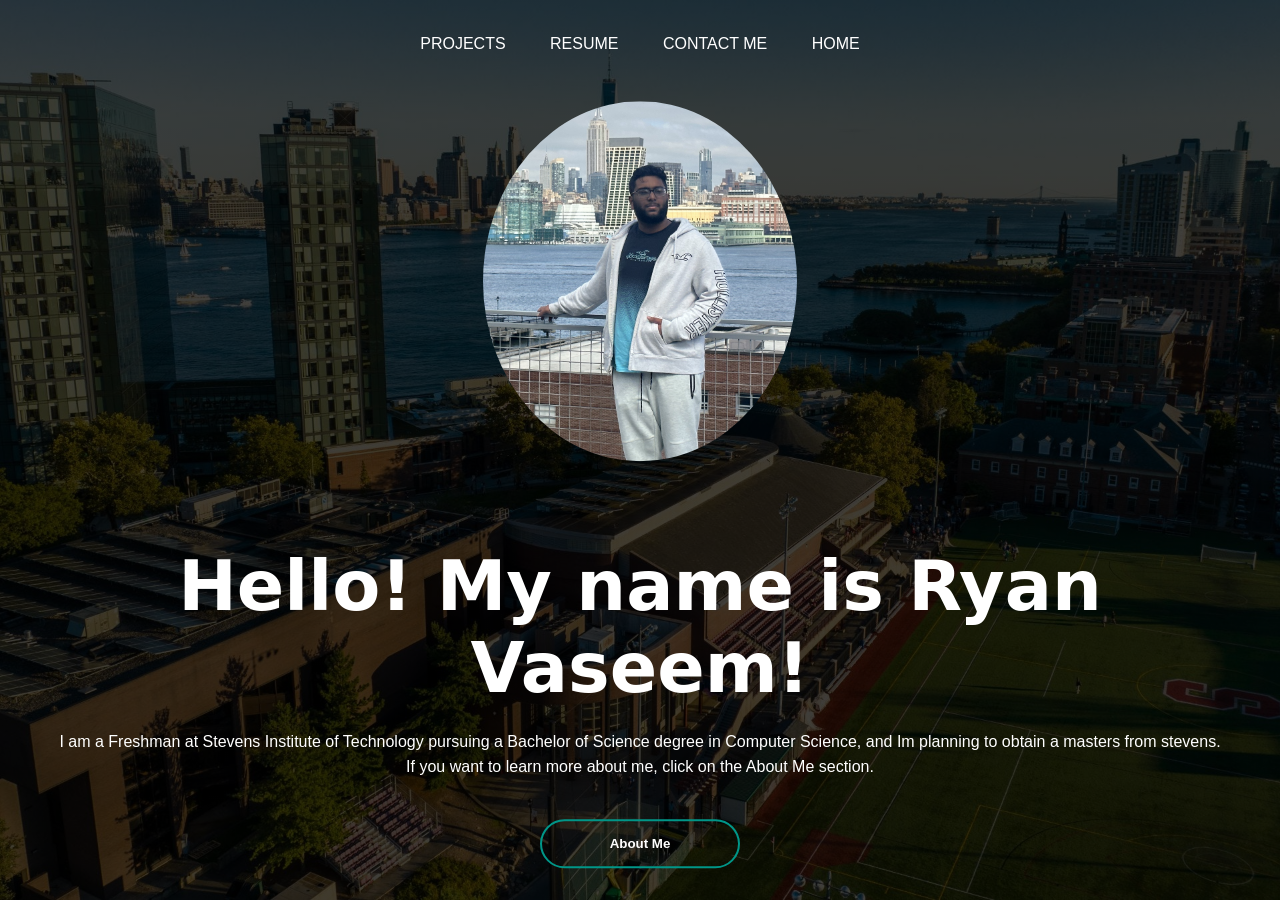
==== index.html @ 8226e27b "Update index.html" ====
<!DOCTYPE html>
<html lang="en">
<head>
    <meta charset="UTF-8">
    <meta name="viewport" content="width=device-width, initial-scale=1.0">
    <title>Ryan's First Website</title>
    <link rel = "stylesheet" href="style.css">
</head>
<body>
    <div class = "banner">
        <div class="navbar">
            <ul>
                <li><a href="projects.html">Projects</a></li>
                <li><a href="resume template.pdf" target="_blank" >Resume </a></li>
                <li><a href="contactMe.html">Contact Me</a></li>
                <li><a href="index.html">Home</a></li>

            </ul>
        </div>

        <div class="content">
            <img src="Ryanv2.jpg" alt="Ryan's Picture" class="profile-picture">
            <h1>Hello! My name is Ryan Vaseem!</h1>
            <p>I am a Freshman at Stevens Institute of Technology pursuing a Bachelor of Science degree in Computer Science, and Im planning to obtain a masters from stevens. 
                <br> If you want to learn more about me, click on the About Me section. </p>
            <div>
                <a href="aboutMe.html">
                    <button type="button">
                        <span></span> About Me
                    </button>
                </a>
            </div>
    
        </div>
    </div>

</body>
</html>
---- style.css ----
*{
    margin: 0;
    padding:0;
    font-family: sans-serif;
}

.banner{
    width: 100%;
    height:100vh;
    background-image: linear-gradient(rgba(0,0,0,0.75), rgba(0,0,0,0.75)), url(background.jpg);
    background-size: cover;
    background-position: center;
}

.logo{
    width: 120px;
    cursor: pointer;
}


.navbar{
    width: 85%;
    margin: auto;
    padding: 35px 0;
    display: flex;
    align-items: center;
    justify-content: space-evenly;
}
.navbar ul li{
    list-style: none;
    display: inline-block;
    margin: 0 20px;
    position: relative;
}

.navbar ul li a{
    text-decoration: none;
    color: white;
    text-transform: uppercase;
}

.navbar ul li ::after{
    content: '';
    height: 3px;
    width: 0;
    background: #009688 ;
    position: absolute;
    left: 0;
    bottom: -10px;
    transition: 0.5s;
}

.navbar ul li :hover:after{
    width: 100%;
}
.content{
    width: 100%;
    position:absolute;
    top: 50%;
    transform: translateY(-10%);
    text-align: center;
    color: white;
}
.content h1{
    font-size: 70px;
    margin-top: 80px;
    font-family: system-ui, -apple-system, BlinkMacSystemFont, 'Segoe UI', Roboto, Oxygen, Ubuntu, Cantarell, 'Open Sans', 'Helvetica Neue', sans-serif;
}
.content p{
    margin: 20px auto;
    font-weight: 100;
    line-height: 25px;

}
button{
    width: 200px;
    padding: 15px 0;
    text-align: center;
    margin: 20px 10px;
    border-radius: 25px;
    font-weight: bold;
    border: 2px solid #009688;
    background: transparent;
    color: white;
    cursor: pointer;
    position: relative;
    overflow: hidden;
}
span{
    background-color: #009688;
    height: 100%;
    width: 0%;
    border: 25px;
    position: absolute;
    left: 0;
    bottom: 0;
    z-index: -1;
    transition: 0.5s;
}
button:hover span{
    width: 100%;
}
button:hover{
    border:none;
}

.profile-picture {
    width: 313.166667px; /* Adjust the width as needed */
    height: 360px; /* Adjust the height as needed */
    border-radius: 100%; /* Make it a circle */
    margin-top: -300px;
}

.backgroundpage{
    width: 100%;
    height:100vh;
    background-color: #ffb6c1;
}
.container {
    position: relative;
}
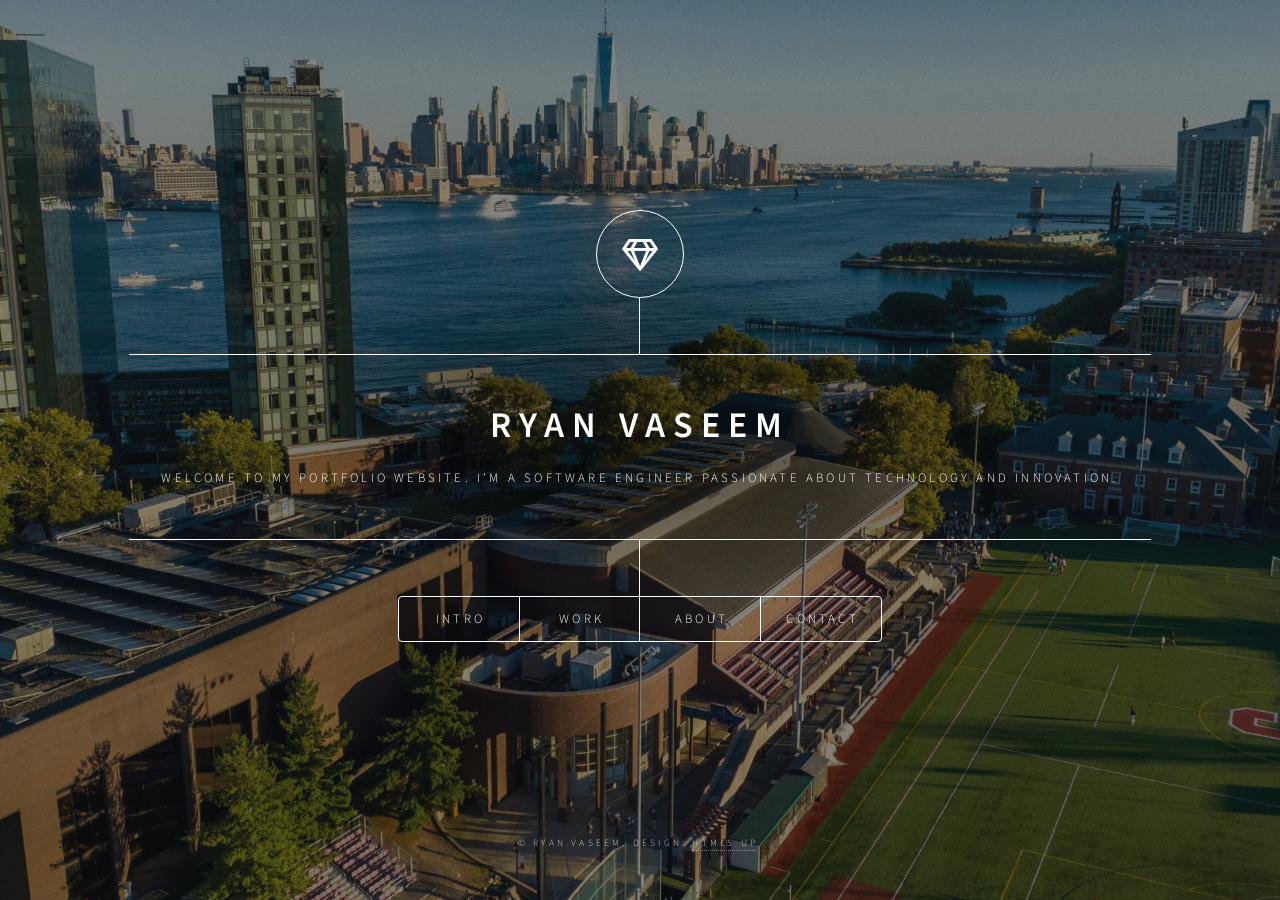
==== commit 25a81483: "Add files via upload" ====
--- a/index.html
+++ b/index.html
@@ -1,38 +1,204 @@
-<!DOCTYPE html>
-<html lang="en">
-<head>
-    <meta charset="UTF-8">
-    <meta name="viewport" content="width=device-width, initial-scale=1.0">
-    <title>Ryan's First Website</title>
-    <link rel = "stylesheet" href="style.css">
-</head>
-<body>
-    <div class = "banner">
-        <div class="navbar">
-            <ul>
-                <li><a href="projects.html">Projects</a></li>
-                <li><a href="resume template.pdf" target="_blank" >Resume </a></li>
-                <li><a href="contactMe.html">Contact Me</a></li>
-                <li><a href="index.html">Home</a></li>
-
-            </ul>
-        </div>
-
-        <div class="content">
-            <img src="Ryanv2.jpg" alt="Ryan's Picture" class="profile-picture">
-            <h1>Hello! My name is Ryan Vaseem!</h1>
-            <p>I am a Freshman at Stevens Institute of Technology pursuing a Bachelor of Science degree in Computer Science, and Im planning to obtain a masters from stevens. 
-                <br> If you want to learn more about me, click on the About Me section. </p>
-            <div>
-                <a href="aboutMe.html">
-                    <button type="button">
-                        <span></span> About Me
-                    </button>
-                </a>
+<!DOCTYPE HTML>
+<!--
+    Dimension by HTML5 UP
+    html5up.net | @ajlkn
+    Free for personal and commercial use under the CCA 3.0 license (html5up.net/license)
+-->
+<html>
+    <head>
+        <title>Ryan Vaseem's Website</title>
+        <meta charset="utf-8" />
+        <meta name="viewport" content="width=device-width, initial-scale=1, user-scalable=no" />
+        <link rel="stylesheet" href="assets/css/main.css" />
+        <noscript><link rel="stylesheet" href="assets/css/noscript.css" /></noscript>
+    </head>
+    <body class="is-preload">
+
+        <!-- Wrapper -->
+            <div id="wrapper">
+
+                <!-- Header -->
+                    <header id="header">
+                        <div class="logo">
+                            <span class="icon fa-gem"></span>
+                        </div>
+                        <div class="content">
+                            <div class="inner">
+                                <h1>Ryan Vaseem</h1>
+                                <p>Welcome to my portfolio website. I'm a software engineer passionate about technology and innovation.</p>
+                            </div>
+                        </div>
+                        <nav>
+                            <ul>
+                                <li><a href="#intro">Intro</a></li>
+                                <li><a href="#work">Work</a></li>
+                                <li><a href="#about">About</a></li>
+                                <li><a href="#contact">Contact</a></li>
+                            </ul>
+                        </nav>
+                    </header>
+
+                <!-- Main -->
+                    <div id="main">
+
+                        <!-- Intro -->
+                            <article id="intro">
+                                <h2 class="major">Intro</h2>
+                                <span class="image main"><img src="images/Ryanv2.jpg" alt="Intro Image" /></span>
+                                <p>Hello! I'm Ryan Vaseem, a software engineer from Bergenfield, NJ. I'm passionate about coding, technology, and learning new skills. My goal is to become a successful software engineer and retire my parents.</p>
+                                <p>Check out my <a href="#work">work</a> and get to know more <a href="#about">about me</a>. Feel free to <a href="#contact">contact</a> me if you want to chat!</p>
+                            </article>
+
+                        <!-- Work -->
+                            <article id="work">
+                                <h2 class="major">Work</h2>
+                                <span class="image main"><img src="images/software.jpg" alt="Work Image" /></span>
+                                <h3>Current Projects</h3>
+                                <ul>
+									<li>Discord Bot: Developed an anime reminder bot for Discord using JavaScript. The bot allows users to subscribe to their favorite anime or manga, and sends automatic notifications when new episodes or chapters are released. It also manages user data externally to handle multiple users across different servers and ensures no duplicate anime entries are created.</li>
+                                </ul>
+
+                                <h3>Completed Projects</h3>
+                                <ul>
+                                    <li>Personal Website: Designing and developing a personal website using HTML, CSS, and JavaScript to showcase my skills and projects.</li>
+                                </ul>
+
+                                <h3>Future Projects</h3>
+                                <ul>
+                                    <li>Machine Learning Project: Planning to create a machine learning model to predict stock market trends or make a program that can predict the winner of sport tournaments and predict the amount of wins or losses.</li>
+                                </ul>
+
+                                <h3>Professional Experience</h3>
+                                <ul>
+									<li>Intern at Urban Food Alliance: Contributed to developing a mobile app for iOS and Android using Flutter and Firebase to connect food donors with recipients and support community initiatives.</li>
+
+									<li>Software Engineering Fellow at Headstarter AI: Developed and launched five AI projects in five weeks, shipped to 1,000+ users, and participated in hackathons and meetups.</li>
+																	</ul>
+                            </article>
+
+                        <!-- About -->
+<article id="about">
+    <h2 class="major">About</h2>
+    <span class="image main"><img src="images/image.jpg" alt="About Image" /></span>
+    <p>Hey I'm still Ryan Vaseem, and I am from Bergenfield, NJ, and I am apart of the BHS class of 2023. I am currently attending Stevens Institute of Technology, where I am on track to graduate in 2026, a year early. My passion lies in software development, and I'm constantly learning new skills to enhance my expertise. In my free time, I enjoy playing video games, watching anime, hanging out with friends, and staying active through various sports and gym activities.</p>
+
+    <h2>Current Games</h2>
+    <ul>
+        <li>Pokémon</li>
+        <li>Fortnite</li>
+        <li>Rainbow Six</li>
+        <li>Elden Ring</li>
+        <li>Minecraft</li>
+    </ul>
+
+    <h2>Favorite Sports</h2>
+    <ul>
+        <li>Soccer</li>
+        <li>Badminton</li>
+        <li>Volleyball</li>
+        <li>Basketball</li>
+    </ul>
+
+    <h2>Players:</h2>
+    <ul>
+        <li>Lionel Messi</li>
+        <li>Neymar</li>
+        <li>Stephen Curry</li>
+        <li>LeBron James</li>
+        <li>Giannis Antetokounmpo</li>
+    </ul>
+
+    <h2>Favorite Anime</h2>
+    <ul>
+        <li>One Piece</li>
+        <li>Classroom of the Elite</li>
+        <li>Horimiya</li>
+        <li>Jujutsu Kaisen (JJK)</li>
+        <li>Naruto</li>
+        <li>Fullmetal Alchemist: Brotherhood (FMAB)</li>
+        <li>Quintessential Quintuplets</li>
+        <li>Bunny Girl Senpai</li>
+        <li>Your Lie in April</li>
+    </ul>
+
+    <h2>Classes Taken</h2>
+    <ul>
+        <li>Ma 232 - Linear Algebra</li>
+        <li>Ma 222 - Probability & Statistics</li>
+        <li>Cs 284 - Data Structures</li>
+        <li>Cs 135 - Discrete Structures</li>
+    </ul>
+
+    <h2>Upcoming Classes</h2>
+    <ul>
+        <li>Computer Architecture</li>
+        <li>Algorithms</li>
+    </ul>
+
+    <h1>Current Skills</h1>
+    <h2>Programming:</h2>
+    <ul>
+        <li>Java</li>
+        <li>Python</li>
+        <li>JavaScript</li>
+		<li>HTML</li>
+        <li>CSS</li>
+    </ul>
+    <h1>Learning Skills</h1>
+    <h2>Programming:</h2>
+        <li>Machine Learning</li>
+    </ul>
+</article>
+
+                        <!-- Contact -->
+                            <article id="contact">
+                                <h2 class="major">Contact</h2>
+                                <form method="post" action="#">
+                                    <div class="fields">
+                                        <div class="field half">
+                                            <label for="name">Name</label>
+                                            <input type="text" name="name" id="name" />
+                                        </div>
+                                        <div class="field half">
+                                            <label for="email">Email</label>
+                                            <input type="text" name="email" id="email" />
+                                        </div>
+                                        <div class="field">
+                                            <label for="message">Message</label>
+                                            <textarea name="message" id="message" rows="4"></textarea>
+                                        </div>
+                                    </div>
+                                    <ul class="actions">
+                                        <li><input type="submit" value="Send Message" class="primary" /></li>
+                                        <li><input type="reset" value="Reset" /></li>
+                                    </ul>
+                                </form>
+                                <ul class="icons">
+                                    <li><a href="#" class="icon brands fa-twitter"><span class="label">Twitter</span></a></li>
+                                    <li><a href="#" class="icon brands fa-facebook-f"><span class="label">Facebook</span></a></li>
+                                    <li><a href="#" class="icon brands fa-instagram"><span class="label">Instagram</span></a></li>
+                                    <li><a href="#" class="icon brands fa-github"><span class="label">GitHub</span></a></li>
+                                </ul>
+                            </article>
+
+                    </div>
+
+                <!-- Footer -->
+                    <footer id="footer">
+                        <p class="copyright">&copy; Ryan Vaseem. Design: <a href="https://html5up.net">HTML5 UP</a>.</p>
+                    </footer>
+
             </div>
-    
-        </div>
-    </div>
-
-</body>
+
+        <!-- BG -->
+            <div id="bg"></div>
+
+        <!-- Scripts -->
+            <script src="assets/js/jquery.min.js"></script>
+            <script src="assets/js/browser.min.js"></script>
+            <script src="assets/js/breakpoints.min.js"></script>
+            <script src="assets/js/util.js"></script>
+            <script src="assets/js/main.js"></script>
+
+    </body>
 </html>
--- a/assets/css/main.css
+++ b/assets/css/main.css
@@ -0,0 +1,1661 @@
+@import url(fontawesome-all.min.css);
+@import url("https://fonts.googleapis.com/css?family=Source+Sans+Pro:300italic,600italic,300,600");
+
+/*
+	Dimension by HTML5 UP
+	html5up.net | @ajlkn
+	Free for personal and commercial use under the CCA 3.0 license (html5up.net/license)
+*/
+
+html, body, div, span, applet, object,
+iframe, h1, h2, h3, h4, h5, h6, p, blockquote,
+pre, a, abbr, acronym, address, big, cite,
+code, del, dfn, em, img, ins, kbd, q, s, samp,
+small, strike, strong, sub, sup, tt, var, b,
+u, i, center, dl, dt, dd, ol, ul, li, fieldset,
+form, label, legend, table, caption, tbody,
+tfoot, thead, tr, th, td, article, aside,
+canvas, details, embed, figure, figcaption,
+footer, header, hgroup, menu, nav, output, ruby,
+section, summary, time, mark, audio, video {
+	margin: 0;
+	padding: 0;
+	border: 0;
+	font-size: 100%;
+	font: inherit;
+	vertical-align: baseline;}
+
+article, aside, details, figcaption, figure,
+footer, header, hgroup, menu, nav, section {
+	display: block;}
+
+body {
+	line-height: 1;
+}
+
+ol, ul {
+	list-style: none;
+}
+
+blockquote, q {
+	quotes: none;
+}
+
+	blockquote:before, blockquote:after, q:before, q:after {
+		content: '';
+		content: none;
+	}
+
+table {
+	border-collapse: collapse;
+	border-spacing: 0;
+}
+
+body {
+	-webkit-text-size-adjust: none;
+}
+
+mark {
+	background-color: transparent;
+	color: inherit;
+}
+
+input::-moz-focus-inner {
+	border: 0;
+	padding: 0;
+}
+
+input, select, textarea {
+	-moz-appearance: none;
+	-webkit-appearance: none;
+	-ms-appearance: none;
+	appearance: none;
+}
+
+/* Basic */
+
+	@-ms-viewport {
+		width: device-width;
+	}
+
+	@media screen and (max-width: 480px) {
+
+		html, body {
+			min-width: 320px;
+		}
+
+	}
+
+	html {
+		box-sizing: border-box;
+	}
+
+	*, *:before, *:after {
+		box-sizing: inherit;
+	}
+
+	body {
+		background: #1b1f22;
+	}
+
+		body.is-preload *, body.is-preload *:before, body.is-preload *:after {
+			-moz-animation: none !important;
+			-webkit-animation: none !important;
+			-ms-animation: none !important;
+			animation: none !important;
+			-moz-transition: none !important;
+			-webkit-transition: none !important;
+			-ms-transition: none !important;
+			transition: none !important;
+		}
+
+/* Type */
+
+	html {
+		font-size: 16pt;
+	}
+
+		@media screen and (max-width: 1680px) {
+
+			html {
+				font-size: 12pt;
+			}
+
+		}
+
+		@media screen and (max-width: 736px) {
+
+			html {
+				font-size: 11pt;
+			}
+
+		}
+
+		@media screen and (max-width: 360px) {
+
+			html {
+				font-size: 10pt;
+			}
+
+		}
+
+	body, input, select, textarea {
+		color: #ffffff;
+		font-family: "Source Sans Pro", sans-serif;
+		font-weight: 300;
+		font-size: 1rem;
+		line-height: 1.65;
+	}
+
+	a {
+		-moz-transition: color 0.2s ease-in-out, background-color 0.2s ease-in-out, border-bottom-color 0.2s ease-in-out;
+		-webkit-transition: color 0.2s ease-in-out, background-color 0.2s ease-in-out, border-bottom-color 0.2s ease-in-out;
+		-ms-transition: color 0.2s ease-in-out, background-color 0.2s ease-in-out, border-bottom-color 0.2s ease-in-out;
+		transition: color 0.2s ease-in-out, background-color 0.2s ease-in-out, border-bottom-color 0.2s ease-in-out;
+		border-bottom: dotted 1px rgba(255, 255, 255, 0.5);
+		text-decoration: none;
+		color: inherit;
+	}
+
+		a:hover {
+			border-bottom-color: transparent;
+		}
+
+	strong, b {
+		color: #ffffff;
+		font-weight: 600;
+	}
+
+	em, i {
+		font-style: italic;
+	}
+
+	p {
+		margin: 0 0 2rem 0;
+	}
+
+	h1, h2, h3, h4, h5, h6 {
+		color: #ffffff;
+		font-weight: 600;
+		line-height: 1.5;
+		margin: 0 0 1rem 0;
+		text-transform: uppercase;
+		letter-spacing: 0.2rem;
+	}
+
+		h1 a, h2 a, h3 a, h4 a, h5 a, h6 a {
+			color: inherit;
+			text-decoration: none;
+		}
+
+		h1.major, h2.major, h3.major, h4.major, h5.major, h6.major {
+			border-bottom: solid 1px #ffffff;
+			width: -moz-max-content;
+			width: -webkit-max-content;
+			width: -ms-max-content;
+			width: max-content;
+			padding-bottom: 0.5rem;
+			margin: 0 0 2rem 0;
+		}
+
+	h1 {
+		font-size: 2.25rem;
+		line-height: 1.3;
+		letter-spacing: 0.5rem;
+	}
+
+	h2 {
+		font-size: 1.5rem;
+		line-height: 1.4;
+		letter-spacing: 0.5rem;
+	}
+
+	h3 {
+		font-size: 1rem;
+	}
+
+	h4 {
+		font-size: 0.8rem;
+	}
+
+	h5 {
+		font-size: 0.7rem;
+	}
+
+	h6 {
+		font-size: 0.6rem;
+	}
+
+	@media screen and (max-width: 736px) {
+
+		h1 {
+			font-size: 1.75rem;
+			line-height: 1.4;
+		}
+
+		h2 {
+			font-size: 1.25em;
+			line-height: 1.5;
+		}
+
+	}
+
+	sub {
+		font-size: 0.8rem;
+		position: relative;
+		top: 0.5rem;
+	}
+
+	sup {
+		font-size: 0.8rem;
+		position: relative;
+		top: -0.5rem;
+	}
+
+	blockquote {
+		border-left: solid 4px #ffffff;
+		font-style: italic;
+		margin: 0 0 2rem 0;
+		padding: 0.5rem 0 0.5rem 2rem;
+	}
+
+	code {
+		background: rgba(255, 255, 255, 0.075);
+		border-radius: 4px;
+		font-family: "Courier New", monospace;
+		font-size: 0.9rem;
+		margin: 0 0.25rem;
+		padding: 0.25rem 0.65rem;
+	}
+
+	pre {
+		-webkit-overflow-scrolling: touch;
+		font-family: "Courier New", monospace;
+		font-size: 0.9rem;
+		margin: 0 0 2rem 0;
+	}
+
+		pre code {
+			display: block;
+			line-height: 1.75;
+			padding: 1rem 1.5rem;
+			overflow-x: auto;
+		}
+
+	hr {
+		border: 0;
+		border-bottom: solid 1px #ffffff;
+		margin: 2.75rem 0;
+	}
+
+	.align-left {
+		text-align: left;
+	}
+
+	.align-center {
+		text-align: center;
+	}
+
+	.align-right {
+		text-align: right;
+	}
+
+/* Form */
+
+	form {
+		margin: 0 0 2rem 0;
+	}
+
+		form > :last-child {
+			margin-bottom: 0;
+		}
+
+		form > .fields {
+			display: -moz-flex;
+			display: -webkit-flex;
+			display: -ms-flex;
+			display: flex;
+			-moz-flex-wrap: wrap;
+			-webkit-flex-wrap: wrap;
+			-ms-flex-wrap: wrap;
+			flex-wrap: wrap;
+			width: calc(100% + 3rem);
+			margin: -1.5rem 0 2rem -1.5rem;
+		}
+
+			form > .fields > .field {
+				-moz-flex-grow: 0;
+				-webkit-flex-grow: 0;
+				-ms-flex-grow: 0;
+				flex-grow: 0;
+				-moz-flex-shrink: 0;
+				-webkit-flex-shrink: 0;
+				-ms-flex-shrink: 0;
+				flex-shrink: 0;
+				padding: 1.5rem 0 0 1.5rem;
+				width: calc(100% - 1.5rem);
+			}
+
+				form > .fields > .field.half {
+					width: calc(50% - 0.75rem);
+				}
+
+				form > .fields > .field.third {
+					width: calc(100%/3 - 0.5rem);
+				}
+
+				form > .fields > .field.quarter {
+					width: calc(25% - 0.375rem);
+				}
+
+		@media screen and (max-width: 480px) {
+
+			form > .fields {
+				width: calc(100% + 3rem);
+				margin: -1.5rem 0 2rem -1.5rem;
+			}
+
+				form > .fields > .field {
+					padding: 1.5rem 0 0 1.5rem;
+					width: calc(100% - 1.5rem);
+				}
+
+					form > .fields > .field.half {
+						width: calc(100% - 1.5rem);
+					}
+
+					form > .fields > .field.third {
+						width: calc(100% - 1.5rem);
+					}
+
+					form > .fields > .field.quarter {
+						width: calc(100% - 1.5rem);
+					}
+
+		}
+
+	label {
+		color: #ffffff;
+		display: block;
+		font-size: 0.8rem;
+		font-weight: 300;
+		letter-spacing: 0.2rem;
+		line-height: 1.5;
+		margin: 0 0 1rem 0;
+		text-transform: uppercase;
+	}
+
+	input[type="text"],
+	input[type="password"],
+	input[type="email"],
+	input[type="tel"],
+	select,
+	textarea {
+		-moz-appearance: none;
+		-webkit-appearance: none;
+		-ms-appearance: none;
+		appearance: none;
+		-moz-transition: border-color 0.2s ease-in-out, box-shadow 0.2s ease-in-out, background-color 0.2s ease-in-out;
+		-webkit-transition: border-color 0.2s ease-in-out, box-shadow 0.2s ease-in-out, background-color 0.2s ease-in-out;
+		-ms-transition: border-color 0.2s ease-in-out, box-shadow 0.2s ease-in-out, background-color 0.2s ease-in-out;
+		transition: border-color 0.2s ease-in-out, box-shadow 0.2s ease-in-out, background-color 0.2s ease-in-out;
+		background-color: transparent;
+		border-radius: 4px;
+		border: solid 1px #ffffff;
+		color: inherit;
+		display: block;
+		outline: 0;
+		padding: 0 1rem;
+		text-decoration: none;
+		width: 100%;
+	}
+
+		input[type="text"]:invalid,
+		input[type="password"]:invalid,
+		input[type="email"]:invalid,
+		input[type="tel"]:invalid,
+		select:invalid,
+		textarea:invalid {
+			box-shadow: none;
+		}
+
+		input[type="text"]:focus,
+		input[type="password"]:focus,
+		input[type="email"]:focus,
+		input[type="tel"]:focus,
+		select:focus,
+		textarea:focus {
+			background: rgba(255, 255, 255, 0.075);
+			border-color: #ffffff;
+			box-shadow: 0 0 0 1px #ffffff;
+		}
+
+	select {
+		background-image: url("data:image/svg+xml;charset=utf8,%3Csvg xmlns='http://www.w3.org/2000/svg' width='40' height='40' preserveAspectRatio='none' viewBox='0 0 40 40'%3E%3Cpath d='M9.4,12.3l10.4,10.4l10.4-10.4c0.2-0.2,0.5-0.4,0.9-0.4c0.3,0,0.6,0.1,0.9,0.4l3.3,3.3c0.2,0.2,0.4,0.5,0.4,0.9 c0,0.4-0.1,0.6-0.4,0.9L20.7,31.9c-0.2,0.2-0.5,0.4-0.9,0.4c-0.3,0-0.6-0.1-0.9-0.4L4.3,17.3c-0.2-0.2-0.4-0.5-0.4-0.9 c0-0.4,0.1-0.6,0.4-0.9l3.3-3.3c0.2-0.2,0.5-0.4,0.9-0.4S9.1,12.1,9.4,12.3z' fill='%23ffffff' /%3E%3C/svg%3E");
+		background-size: 1.25rem;
+		background-repeat: no-repeat;
+		background-position: calc(100% - 1rem) center;
+		height: 2.75rem;
+		padding-right: 2.75rem;
+		text-overflow: ellipsis;
+	}
+
+		select option {
+			color: #ffffff;
+			background: #1b1f22;
+		}
+
+		select:focus::-ms-value {
+			background-color: transparent;
+		}
+
+		select::-ms-expand {
+			display: none;
+		}
+
+	input[type="text"],
+	input[type="password"],
+	input[type="email"],
+	select {
+		height: 2.75rem;
+	}
+
+	textarea {
+		padding: 0.75rem 1rem;
+	}
+
+	input[type="checkbox"],
+	input[type="radio"] {
+		-moz-appearance: none;
+		-webkit-appearance: none;
+		-ms-appearance: none;
+		appearance: none;
+		display: block;
+		float: left;
+		margin-right: -2rem;
+		opacity: 0;
+		width: 1rem;
+		z-index: -1;
+	}
+
+		input[type="checkbox"] + label,
+		input[type="radio"] + label {
+			text-decoration: none;
+			-moz-user-select: none;
+			-webkit-user-select: none;
+			-ms-user-select: none;
+			user-select: none;
+			color: #ffffff;
+			cursor: pointer;
+			display: inline-block;
+			font-size: 0.8rem;
+			font-weight: 300;
+			margin: 0 0 0.5rem 0;
+			padding-left: 2.65rem;
+			padding-right: 0.75rem;
+			position: relative;
+		}
+
+			input[type="checkbox"] + label:before,
+			input[type="radio"] + label:before {
+				-moz-osx-font-smoothing: grayscale;
+				-webkit-font-smoothing: antialiased;
+				display: inline-block;
+				font-style: normal;
+				font-variant: normal;
+				text-rendering: auto;
+				line-height: 1;
+				text-transform: none !important;
+				font-family: 'Font Awesome 5 Free';
+				font-weight: 900;
+			}
+
+			input[type="checkbox"] + label:before,
+			input[type="radio"] + label:before {
+				-moz-transition: border-color 0.2s ease-in-out, box-shadow 0.2s ease-in-out, background-color 0.2s ease-in-out;
+				-webkit-transition: border-color 0.2s ease-in-out, box-shadow 0.2s ease-in-out, background-color 0.2s ease-in-out;
+				-ms-transition: border-color 0.2s ease-in-out, box-shadow 0.2s ease-in-out, background-color 0.2s ease-in-out;
+				transition: border-color 0.2s ease-in-out, box-shadow 0.2s ease-in-out, background-color 0.2s ease-in-out;
+				border-radius: 4px;
+				border: solid 1px #ffffff;
+				content: '';
+				display: inline-block;
+				height: 1.65rem;
+				left: 0;
+				line-height: 1.65rem;
+				position: absolute;
+				text-align: center;
+				top: -0.15rem;
+				width: 1.65rem;
+			}
+
+		input[type="checkbox"]:checked + label:before,
+		input[type="radio"]:checked + label:before {
+			background: #ffffff !important;
+			border-color: #ffffff !important;
+			color: #1b1f22;
+			content: '\f00c';
+		}
+
+		input[type="checkbox"]:focus + label:before,
+		input[type="radio"]:focus + label:before {
+			background: rgba(255, 255, 255, 0.075);
+			border-color: #ffffff;
+			box-shadow: 0 0 0 1px #ffffff;
+		}
+
+	input[type="checkbox"] + label:before {
+		border-radius: 4px;
+	}
+
+	input[type="radio"] + label:before {
+		border-radius: 100%;
+	}
+
+	::-webkit-input-placeholder {
+		color: rgba(255, 255, 255, 0.5) !important;
+		opacity: 1.0;
+	}
+
+	:-moz-placeholder {
+		color: rgba(255, 255, 255, 0.5) !important;
+		opacity: 1.0;
+	}
+
+	::-moz-placeholder {
+		color: rgba(255, 255, 255, 0.5) !important;
+		opacity: 1.0;
+	}
+
+	:-ms-input-placeholder {
+		color: rgba(255, 255, 255, 0.5) !important;
+		opacity: 1.0;
+	}
+
+	.formerize-placeholder {
+		color: rgba(255, 255, 255, 0.5) !important;
+		opacity: 1.0;
+	}
+
+/* Box */
+
+	.box {
+		border-radius: 4px;
+		border: solid 1px #ffffff;
+		margin-bottom: 2rem;
+		padding: 1.5em;
+	}
+
+		.box > :last-child,
+		.box > :last-child > :last-child,
+		.box > :last-child > :last-child > :last-child {
+			margin-bottom: 0;
+		}
+
+		.box.alt {
+			border: 0;
+			border-radius: 0;
+			padding: 0;
+		}
+
+/* Icon */
+
+	.icon {
+		text-decoration: none;
+		border-bottom: none;
+		position: relative;
+	}
+
+		.icon:before {
+			-moz-osx-font-smoothing: grayscale;
+			-webkit-font-smoothing: antialiased;
+			display: inline-block;
+			font-style: normal;
+			font-variant: normal;
+			text-rendering: auto;
+			line-height: 1;
+			text-transform: none !important;
+			font-family: 'Font Awesome 5 Free';
+			font-weight: 400;
+		}
+
+		.icon > .label {
+			display: none;
+		}
+
+		.icon:before {
+			line-height: inherit;
+		}
+
+		.icon.solid:before {
+			font-weight: 900;
+		}
+
+		.icon.brands:before {
+			font-family: 'Font Awesome 5 Brands';
+		}
+
+/* Image */
+
+	.image {
+		border-radius: 4px;
+		border: 0;
+		display: inline-block;
+		position: relative;
+	}
+
+		.image:before {
+			pointer-events: none;
+			background-image: url("../../images/overlay.png");
+			background-color: rgba(19, 21, 25, 0.5);
+			border-radius: 4px;
+			content: '';
+			display: block;
+			height: 100%;
+			left: 0;
+			opacity: 0.5;
+			position: absolute;
+			top: 0;
+			width: 100%;
+		}
+
+		.image img {
+			border-radius: 4px;
+			display: block;
+		}
+
+		.image.left, .image.right {
+			max-width: 40%;
+		}
+
+			.image.left img, .image.right img {
+				width: 100%;
+			}
+
+		.image.left {
+			float: left;
+			padding: 0 1.5em 1em 0;
+			top: 0.25em;
+		}
+
+		.image.right {
+			float: right;
+			padding: 0 0 1em 1.5em;
+			top: 0.25em;
+		}
+
+		.image.fit {
+			display: block;
+			margin: 0 0 2rem 0;
+			width: 100%;
+		}
+
+			.image.fit img {
+				width: 100%;
+			}
+
+		.image.main {
+			display: block;
+			margin: 2.5rem 0;
+			width: 100%;
+		}
+
+			.image.main img {
+				width: 100%;
+			}
+
+		@media screen and (max-width: 736px) {
+
+			.image.main {
+				margin: 2rem 0;
+			}
+
+		}
+
+		@media screen and (max-width: 480px) {
+
+			.image.main {
+				margin: 1.5rem 0;
+			}
+
+		}
+
+/* List */
+
+	ol {
+		list-style: decimal;
+		margin: 0 0 2rem 0;
+		padding-left: 1.25em;
+	}
+
+		ol li {
+			padding-left: 0.25em;
+		}
+
+	ul {
+		list-style: disc;
+		margin: 0 0 2rem 0;
+		padding-left: 1em;
+	}
+
+		ul li {
+			padding-left: 0.5em;
+		}
+
+		ul.alt {
+			list-style: none;
+			padding-left: 0;
+		}
+
+			ul.alt li {
+				border-top: solid 1px #ffffff;
+				padding: 0.5em 0;
+			}
+
+				ul.alt li:first-child {
+					border-top: 0;
+					padding-top: 0;
+				}
+
+	dl {
+		margin: 0 0 2rem 0;
+	}
+
+		dl dt {
+			display: block;
+			font-weight: 600;
+			margin: 0 0 1rem 0;
+		}
+
+		dl dd {
+			margin-left: 2rem;
+		}
+
+/* Actions */
+
+	ul.actions {
+		display: -moz-flex;
+		display: -webkit-flex;
+		display: -ms-flex;
+		display: flex;
+		cursor: default;
+		list-style: none;
+		margin-left: -1rem;
+		padding-left: 0;
+	}
+
+		ul.actions li {
+			padding: 0 0 0 1rem;
+			vertical-align: middle;
+		}
+
+		ul.actions.special {
+			-moz-justify-content: center;
+			-webkit-justify-content: center;
+			-ms-justify-content: center;
+			justify-content: center;
+			width: 100%;
+			margin-left: 0;
+		}
+
+			ul.actions.special li:first-child {
+				padding-left: 0;
+			}
+
+		ul.actions.stacked {
+			-moz-flex-direction: column;
+			-webkit-flex-direction: column;
+			-ms-flex-direction: column;
+			flex-direction: column;
+			margin-left: 0;
+		}
+
+			ul.actions.stacked li {
+				padding: 1.3rem 0 0 0;
+			}
+
+				ul.actions.stacked li:first-child {
+					padding-top: 0;
+				}
+
+		ul.actions.fit {
+			width: calc(100% + 1rem);
+		}
+
+			ul.actions.fit li {
+				-moz-flex-grow: 1;
+				-webkit-flex-grow: 1;
+				-ms-flex-grow: 1;
+				flex-grow: 1;
+				-moz-flex-shrink: 1;
+				-webkit-flex-shrink: 1;
+				-ms-flex-shrink: 1;
+				flex-shrink: 1;
+				width: 100%;
+			}
+
+				ul.actions.fit li > * {
+					width: 100%;
+				}
+
+			ul.actions.fit.stacked {
+				width: 100%;
+			}
+
+		@media screen and (max-width: 480px) {
+
+			ul.actions:not(.fixed) {
+				-moz-flex-direction: column;
+				-webkit-flex-direction: column;
+				-ms-flex-direction: column;
+				flex-direction: column;
+				margin-left: 0;
+				width: 100% !important;
+			}
+
+				ul.actions:not(.fixed) li {
+					-moz-flex-grow: 1;
+					-webkit-flex-grow: 1;
+					-ms-flex-grow: 1;
+					flex-grow: 1;
+					-moz-flex-shrink: 1;
+					-webkit-flex-shrink: 1;
+					-ms-flex-shrink: 1;
+					flex-shrink: 1;
+					padding: 1rem 0 0 0;
+					text-align: center;
+					width: 100%;
+				}
+
+					ul.actions:not(.fixed) li > * {
+						width: 100%;
+					}
+
+					ul.actions:not(.fixed) li:first-child {
+						padding-top: 0;
+					}
+
+					ul.actions:not(.fixed) li input[type="submit"],
+					ul.actions:not(.fixed) li input[type="reset"],
+					ul.actions:not(.fixed) li input[type="button"],
+					ul.actions:not(.fixed) li button,
+					ul.actions:not(.fixed) li .button {
+						width: 100%;
+					}
+
+						ul.actions:not(.fixed) li input[type="submit"].icon:before,
+						ul.actions:not(.fixed) li input[type="reset"].icon:before,
+						ul.actions:not(.fixed) li input[type="button"].icon:before,
+						ul.actions:not(.fixed) li button.icon:before,
+						ul.actions:not(.fixed) li .button.icon:before {
+							margin-left: -0.5em;
+						}
+
+		}
+
+/* Icons */
+
+	ul.icons {
+		cursor: default;
+		list-style: none;
+		padding-left: 0;
+	}
+
+		ul.icons li {
+			display: inline-block;
+			padding: 0 0.75em 0 0;
+		}
+
+			ul.icons li:last-child {
+				padding-right: 0;
+			}
+
+			ul.icons li a {
+				border-radius: 100%;
+				box-shadow: inset 0 0 0 1px #ffffff;
+				display: inline-block;
+				height: 2.25rem;
+				line-height: 2.25rem;
+				text-align: center;
+				width: 2.25rem;
+			}
+
+				ul.icons li a:hover {
+					background-color: rgba(255, 255, 255, 0.075);
+				}
+
+				ul.icons li a:active {
+					background-color: rgba(255, 255, 255, 0.175);
+				}
+
+/* Table */
+
+	.table-wrapper {
+		-webkit-overflow-scrolling: touch;
+		overflow-x: auto;
+	}
+
+	table {
+		margin: 0 0 2rem 0;
+		width: 100%;
+	}
+
+		table tbody tr {
+			border: solid 1px #ffffff;
+			border-left: 0;
+			border-right: 0;
+		}
+
+			table tbody tr:nth-child(2n + 1) {
+				background-color: rgba(255, 255, 255, 0.075);
+			}
+
+		table td {
+			padding: 0.75em 0.75em;
+		}
+
+		table th {
+			color: #ffffff;
+			font-size: 0.9em;
+			font-weight: 600;
+			padding: 0 0.75em 0.75em 0.75em;
+			text-align: left;
+		}
+
+		table thead {
+			border-bottom: solid 2px #ffffff;
+		}
+
+		table tfoot {
+			border-top: solid 2px #ffffff;
+		}
+
+		table.alt {
+			border-collapse: separate;
+		}
+
+			table.alt tbody tr td {
+				border: solid 1px #ffffff;
+				border-left-width: 0;
+				border-top-width: 0;
+			}
+
+				table.alt tbody tr td:first-child {
+					border-left-width: 1px;
+				}
+
+			table.alt tbody tr:first-child td {
+				border-top-width: 1px;
+			}
+
+			table.alt thead {
+				border-bottom: 0;
+			}
+
+			table.alt tfoot {
+				border-top: 0;
+			}
+
+/* Button */
+
+	input[type="submit"],
+	input[type="reset"],
+	input[type="button"],
+	button,
+	.button {
+		-moz-appearance: none;
+		-webkit-appearance: none;
+		-ms-appearance: none;
+		appearance: none;
+		-moz-transition: background-color 0.2s ease-in-out, color 0.2s ease-in-out;
+		-webkit-transition: background-color 0.2s ease-in-out, color 0.2s ease-in-out;
+		-ms-transition: background-color 0.2s ease-in-out, color 0.2s ease-in-out;
+		transition: background-color 0.2s ease-in-out, color 0.2s ease-in-out;
+		background-color: transparent;
+		border-radius: 4px;
+		border: 0;
+		box-shadow: inset 0 0 0 1px #ffffff;
+		color: #ffffff !important;
+		cursor: pointer;
+		display: inline-block;
+		font-size: 0.8rem;
+		font-weight: 300;
+		height: 2.75rem;
+		letter-spacing: 0.2rem;
+		line-height: 2.75rem;
+		outline: 0;
+		padding: 0 1.25rem 0 1.35rem;
+		text-align: center;
+		text-decoration: none;
+		text-transform: uppercase;
+		white-space: nowrap;
+	}
+
+		input[type="submit"]:hover,
+		input[type="reset"]:hover,
+		input[type="button"]:hover,
+		button:hover,
+		.button:hover {
+			background-color: rgba(255, 255, 255, 0.075);
+		}
+
+		input[type="submit"]:active,
+		input[type="reset"]:active,
+		input[type="button"]:active,
+		button:active,
+		.button:active {
+			background-color: rgba(255, 255, 255, 0.175);
+		}
+
+		input[type="submit"].icon:before,
+		input[type="reset"].icon:before,
+		input[type="button"].icon:before,
+		button.icon:before,
+		.button.icon:before {
+			margin-right: 0.5em;
+		}
+
+		input[type="submit"].fit,
+		input[type="reset"].fit,
+		input[type="button"].fit,
+		button.fit,
+		.button.fit {
+			width: 100%;
+		}
+
+		input[type="submit"].small,
+		input[type="reset"].small,
+		input[type="button"].small,
+		button.small,
+		.button.small {
+			font-size: 0.6rem;
+			height: 2.0625rem;
+			line-height: 2.0625rem;
+		}
+
+		input[type="submit"].primary,
+		input[type="reset"].primary,
+		input[type="button"].primary,
+		button.primary,
+		.button.primary {
+			background-color: #ffffff;
+			color: #1b1f22 !important;
+			font-weight: 600;
+		}
+
+		input[type="submit"].disabled, input[type="submit"]:disabled,
+		input[type="reset"].disabled,
+		input[type="reset"]:disabled,
+		input[type="button"].disabled,
+		input[type="button"]:disabled,
+		button.disabled,
+		button:disabled,
+		.button.disabled,
+		.button:disabled {
+			pointer-events: none;
+			cursor: default;
+			opacity: 0.25;
+		}
+
+	input[type="submit"],
+	input[type="reset"],
+	input[type="button"],
+	button {
+		line-height: calc(2.75rem - 2px);
+	}
+
+/* BG */
+
+	#bg {
+		-moz-transform: scale(1.0);
+		-webkit-transform: scale(1.0);
+		-ms-transform: scale(1.0);
+		transform: scale(1.0);
+		-webkit-backface-visibility: hidden;
+		position: fixed;
+		top: 0;
+		left: 0;
+		width: 100%;
+		height: 100vh;
+		z-index: 1;
+	}
+
+		#bg:before, #bg:after {
+			content: '';
+			display: block;
+			position: absolute;
+			top: 0;
+			left: 0;
+			width: 100%;
+			height: 100%;
+		}
+
+		#bg:before {
+			-moz-transition: background-color 2.5s ease-in-out;
+			-webkit-transition: background-color 2.5s ease-in-out;
+			-ms-transition: background-color 2.5s ease-in-out;
+			transition: background-color 2.5s ease-in-out;
+			-moz-transition-delay: 0.75s;
+			-webkit-transition-delay: 0.75s;
+			-ms-transition-delay: 0.75s;
+			transition-delay: 0.75s;
+			background-image: linear-gradient(to top, rgba(19, 21, 25, 0.5), rgba(19, 21, 25, 0.5)), url("../../images/overlay.png");
+			background-size: auto,
+ 256px 256px;
+			background-position: center,
+ center;
+			background-repeat: no-repeat,
+ repeat;
+			z-index: 2;
+		}
+
+		#bg:after {
+			-moz-transform: scale(1.125);
+			-webkit-transform: scale(1.125);
+			-ms-transform: scale(1.125);
+			transform: scale(1.125);
+			-moz-transition: -moz-transform 0.325s ease-in-out, -moz-filter 0.325s ease-in-out;
+			-webkit-transition: -webkit-transform 0.325s ease-in-out, -webkit-filter 0.325s ease-in-out;
+			-ms-transition: -ms-transform 0.325s ease-in-out, -ms-filter 0.325s ease-in-out;
+			transition: transform 0.325s ease-in-out, filter 0.325s ease-in-out;
+			background-image: url("../../images/background.jpg");
+			background-position: center;
+			background-size: cover;
+			background-repeat: no-repeat;
+			z-index: 1;
+		}
+
+		body.is-article-visible #bg:after {
+			-moz-transform: scale(1.0825);
+			-webkit-transform: scale(1.0825);
+			-ms-transform: scale(1.0825);
+			transform: scale(1.0825);
+			-moz-filter: blur(0.2rem);
+			-webkit-filter: blur(0.2rem);
+			-ms-filter: blur(0.2rem);
+			filter: blur(0.2rem);
+		}
+
+		body.is-preload #bg:before {
+			background-color: #000000;
+		}
+
+/* Wrapper */
+
+	#wrapper {
+		display: -moz-flex;
+		display: -webkit-flex;
+		display: -ms-flex;
+		display: flex;
+		-moz-flex-direction: column;
+		-webkit-flex-direction: column;
+		-ms-flex-direction: column;
+		flex-direction: column;
+		-moz-align-items: center;
+		-webkit-align-items: center;
+		-ms-align-items: center;
+		align-items: center;
+		-moz-justify-content: space-between;
+		-webkit-justify-content: space-between;
+		-ms-justify-content: space-between;
+		justify-content: space-between;
+		position: relative;
+		min-height: 100vh;
+		width: 100%;
+		padding: 4rem 2rem;
+		z-index: 3;
+	}
+
+		#wrapper:before {
+			content: '';
+			display: block;
+		}
+
+		@media screen and (max-width: 1680px) {
+
+			#wrapper {
+				padding: 3rem 2rem;
+			}
+
+		}
+
+		@media screen and (max-width: 736px) {
+
+			#wrapper {
+				padding: 2rem 1rem;
+			}
+
+		}
+
+		@media screen and (max-width: 480px) {
+
+			#wrapper {
+				padding: 1rem;
+			}
+
+		}
+
+/* Header */
+
+	#header {
+		display: -moz-flex;
+		display: -webkit-flex;
+		display: -ms-flex;
+		display: flex;
+		-moz-flex-direction: column;
+		-webkit-flex-direction: column;
+		-ms-flex-direction: column;
+		flex-direction: column;
+		-moz-align-items: center;
+		-webkit-align-items: center;
+		-ms-align-items: center;
+		align-items: center;
+		-moz-transition: -moz-transform 0.325s ease-in-out, -moz-filter 0.325s ease-in-out, opacity 0.325s ease-in-out;
+		-webkit-transition: -webkit-transform 0.325s ease-in-out, -webkit-filter 0.325s ease-in-out, opacity 0.325s ease-in-out;
+		-ms-transition: -ms-transform 0.325s ease-in-out, -ms-filter 0.325s ease-in-out, opacity 0.325s ease-in-out;
+		transition: transform 0.325s ease-in-out, filter 0.325s ease-in-out, opacity 0.325s ease-in-out;
+		background-image: -moz-radial-gradient(rgba(0, 0, 0, 0.25) 25%, rgba(0, 0, 0, 0) 55%);
+		background-image: -webkit-radial-gradient(rgba(0, 0, 0, 0.25) 25%, rgba(0, 0, 0, 0) 55%);
+		background-image: -ms-radial-gradient(rgba(0, 0, 0, 0.25) 25%, rgba(0, 0, 0, 0) 55%);
+		background-image: radial-gradient(rgba(0, 0, 0, 0.25) 25%, rgba(0, 0, 0, 0) 55%);
+		max-width: 100%;
+		text-align: center;
+	}
+
+		#header > * {
+			-moz-transition: opacity 0.325s ease-in-out;
+			-webkit-transition: opacity 0.325s ease-in-out;
+			-ms-transition: opacity 0.325s ease-in-out;
+			transition: opacity 0.325s ease-in-out;
+			position: relative;
+			margin-top: 3.5rem;
+		}
+
+			#header > *:before {
+				content: '';
+				display: block;
+				position: absolute;
+				top: calc(-3.5rem - 1px);
+				left: calc(50% - 1px);
+				width: 1px;
+				height: calc(3.5rem + 1px);
+				background: #ffffff;
+			}
+
+		#header > :first-child {
+			margin-top: 0;
+		}
+
+			#header > :first-child:before {
+				display: none;
+			}
+
+		#header .logo {
+			width: 5.5rem;
+			height: 5.5rem;
+			line-height: 5.5rem;
+			border: solid 1px #ffffff;
+			border-radius: 100%;
+		}
+
+			#header .logo .icon:before {
+				font-size: 2rem;
+			}
+
+		#header .content {
+			border-style: solid;
+			border-color: #ffffff;
+			border-top-width: 1px;
+			border-bottom-width: 1px;
+			max-width: 100%;
+		}
+
+			#header .content .inner {
+				-moz-transition: max-height 0.75s ease, padding 0.75s ease, opacity 0.325s ease-in-out;
+				-webkit-transition: max-height 0.75s ease, padding 0.75s ease, opacity 0.325s ease-in-out;
+				-ms-transition: max-height 0.75s ease, padding 0.75s ease, opacity 0.325s ease-in-out;
+				transition: max-height 0.75s ease, padding 0.75s ease, opacity 0.325s ease-in-out;
+				-moz-transition-delay: 0.25s;
+				-webkit-transition-delay: 0.25s;
+				-ms-transition-delay: 0.25s;
+				transition-delay: 0.25s;
+				padding: 3rem 2rem;
+				max-height: 40rem;
+				overflow: hidden;
+			}
+
+				#header .content .inner > :last-child {
+					margin-bottom: 0;
+				}
+
+			#header .content p {
+				text-transform: uppercase;
+				letter-spacing: 0.2rem;
+				font-size: 0.8rem;
+				line-height: 2;
+			}
+
+		#header nav ul {
+			display: -moz-flex;
+			display: -webkit-flex;
+			display: -ms-flex;
+			display: flex;
+			margin-bottom: 0;
+			list-style: none;
+			padding-left: 0;
+			border: solid 1px #ffffff;
+			border-radius: 4px;
+		}
+
+			#header nav ul li {
+				padding-left: 0;
+				border-left: solid 1px #ffffff;
+			}
+
+				#header nav ul li:first-child {
+					border-left: 0;
+				}
+
+				#header nav ul li a {
+					display: block;
+					min-width: 7.5rem;
+					height: 2.75rem;
+					line-height: 2.75rem;
+					padding: 0 1.25rem 0 1.45rem;
+					text-transform: uppercase;
+					letter-spacing: 0.2rem;
+					font-size: 0.8rem;
+					border-bottom: 0;
+				}
+
+					#header nav ul li a:hover {
+						background-color: rgba(255, 255, 255, 0.075);
+					}
+
+					#header nav ul li a:active {
+						background-color: rgba(255, 255, 255, 0.175);
+					}
+
+		#header nav.use-middle:after {
+			content: '';
+			display: block;
+			position: absolute;
+			top: 0;
+			left: calc(50% - 1px);
+			width: 1px;
+			height: 100%;
+			background: #ffffff;
+		}
+
+		#header nav.use-middle ul li.is-middle {
+			border-left: 0;
+		}
+
+		body.is-article-visible #header {
+			-moz-transform: scale(0.95);
+			-webkit-transform: scale(0.95);
+			-ms-transform: scale(0.95);
+			transform: scale(0.95);
+			-moz-filter: blur(0.1rem);
+			-webkit-filter: blur(0.1rem);
+			-ms-filter: blur(0.1rem);
+			filter: blur(0.1rem);
+			opacity: 0;
+		}
+
+		body.is-preload #header {
+			-moz-filter: blur(0.125rem);
+			-webkit-filter: blur(0.125rem);
+			-ms-filter: blur(0.125rem);
+			filter: blur(0.125rem);
+		}
+
+			body.is-preload #header > * {
+				opacity: 0;
+			}
+
+			body.is-preload #header .content .inner {
+				max-height: 0;
+				padding-top: 0;
+				padding-bottom: 0;
+				opacity: 0;
+			}
+
+		@media screen and (max-width: 980px) {
+
+			#header .content p br {
+				display: none;
+			}
+
+		}
+
+		@media screen and (max-width: 736px) {
+
+			#header > * {
+				margin-top: 2rem;
+			}
+
+				#header > *:before {
+					top: calc(-2rem - 1px);
+					height: calc(2rem + 1px);
+				}
+
+			#header .logo {
+				width: 4.75rem;
+				height: 4.75rem;
+				line-height: 4.75rem;
+			}
+
+				#header .logo .icon:before {
+					font-size: 1.75rem;
+				}
+
+			#header .content .inner {
+				padding: 2.5rem 1rem;
+			}
+
+			#header .content p {
+				line-height: 1.875;
+			}
+
+		}
+
+		@media screen and (max-width: 480px) {
+
+			#header {
+				padding: 1.5rem 0;
+			}
+
+				#header .content .inner {
+					padding: 2.5rem 0;
+				}
+
+				#header nav ul {
+					-moz-flex-direction: column;
+					-webkit-flex-direction: column;
+					-ms-flex-direction: column;
+					flex-direction: column;
+					min-width: 10rem;
+					max-width: 100%;
+				}
+
+					#header nav ul li {
+						border-left: 0;
+						border-top: solid 1px #ffffff;
+					}
+
+						#header nav ul li:first-child {
+							border-top: 0;
+						}
+
+						#header nav ul li a {
+							height: 3rem;
+							line-height: 3rem;
+							min-width: 0;
+							width: 100%;
+						}
+
+				#header nav.use-middle:after {
+					display: none;
+				}
+
+		}
+
+/* Main */
+
+	#main {
+		-moz-flex-grow: 1;
+		-webkit-flex-grow: 1;
+		-ms-flex-grow: 1;
+		flex-grow: 1;
+		-moz-flex-shrink: 1;
+		-webkit-flex-shrink: 1;
+		-ms-flex-shrink: 1;
+		flex-shrink: 1;
+		display: -moz-flex;
+		display: -webkit-flex;
+		display: -ms-flex;
+		display: flex;
+		-moz-align-items: center;
+		-webkit-align-items: center;
+		-ms-align-items: center;
+		align-items: center;
+		-moz-justify-content: center;
+		-webkit-justify-content: center;
+		-ms-justify-content: center;
+		justify-content: center;
+		-moz-flex-direction: column;
+		-webkit-flex-direction: column;
+		-ms-flex-direction: column;
+		flex-direction: column;
+		position: relative;
+		max-width: 100%;
+		z-index: 3;
+	}
+
+		#main article {
+			-moz-transform: translateY(0.25rem);
+			-webkit-transform: translateY(0.25rem);
+			-ms-transform: translateY(0.25rem);
+			transform: translateY(0.25rem);
+			-moz-transition: opacity 0.325s ease-in-out, -moz-transform 0.325s ease-in-out;
+			-webkit-transition: opacity 0.325s ease-in-out, -webkit-transform 0.325s ease-in-out;
+			-ms-transition: opacity 0.325s ease-in-out, -ms-transform 0.325s ease-in-out;
+			transition: opacity 0.325s ease-in-out, transform 0.325s ease-in-out;
+			padding: 4.5rem 2.5rem 1.5rem 2.5rem ;
+			position: relative;
+			width: 40rem;
+			max-width: 100%;
+			background-color: rgba(27, 31, 34, 0.85);
+			border-radius: 4px;
+			opacity: 0;
+		}
+
+			#main article.active {
+				-moz-transform: translateY(0);
+				-webkit-transform: translateY(0);
+				-ms-transform: translateY(0);
+				transform: translateY(0);
+				opacity: 1;
+			}
+
+			#main article .close {
+				display: block;
+				position: absolute;
+				top: 0;
+				right: 0;
+				width: 4rem;
+				height: 4rem;
+				cursor: pointer;
+				text-indent: 4rem;
+				overflow: hidden;
+				white-space: nowrap;
+			}
+
+				#main article .close:before {
+					-moz-transition: background-color 0.2s ease-in-out;
+					-webkit-transition: background-color 0.2s ease-in-out;
+					-ms-transition: background-color 0.2s ease-in-out;
+					transition: background-color 0.2s ease-in-out;
+					content: '';
+					display: block;
+					position: absolute;
+					top: 0.75rem;
+					left: 0.75rem;
+					width: 2.5rem;
+					height: 2.5rem;
+					border-radius: 100%;
+					background-position: center;
+					background-image: url("data:image/svg+xml;charset=utf8,%3Csvg xmlns='http://www.w3.org/2000/svg' xmlns:xlink='http://www.w3.org/1999/xlink' width='20px' height='20px' viewBox='0 0 20 20' zoomAndPan='disable'%3E%3Cstyle%3Eline %7B stroke: %23ffffff%3B stroke-width: 1%3B %7D%3C/style%3E%3Cline x1='2' y1='2' x2='18' y2='18' /%3E%3Cline x1='18' y1='2' x2='2' y2='18' /%3E%3C/svg%3E");
+					background-size: 20px 20px;
+					background-repeat: no-repeat;
+				}
+
+				#main article .close:hover:before {
+					background-color: rgba(255, 255, 255, 0.075);
+				}
+
+				#main article .close:active:before {
+					background-color: rgba(255, 255, 255, 0.175);
+				}
+
+		@media screen and (max-width: 736px) {
+
+			#main article {
+				padding: 3.5rem 2rem 0.5rem 2rem ;
+			}
+
+				#main article .close:before {
+					top: 0.875rem;
+					left: 0.875rem;
+					width: 2.25rem;
+					height: 2.25rem;
+					background-size: 14px 14px;
+				}
+
+		}
+
+		@media screen and (max-width: 480px) {
+
+			#main article {
+				padding: 3rem 1.5rem 0.5rem 1.5rem ;
+			}
+
+		}
+
+/* Footer */
+
+	#footer {
+		-moz-transition: -moz-transform 0.325s ease-in-out, -moz-filter 0.325s ease-in-out, opacity 0.325s ease-in-out;
+		-webkit-transition: -webkit-transform 0.325s ease-in-out, -webkit-filter 0.325s ease-in-out, opacity 0.325s ease-in-out;
+		-ms-transition: -ms-transform 0.325s ease-in-out, -ms-filter 0.325s ease-in-out, opacity 0.325s ease-in-out;
+		transition: transform 0.325s ease-in-out, filter 0.325s ease-in-out, opacity 0.325s ease-in-out;
+		width: 100%;
+		max-width: 100%;
+		margin-top: 2rem;
+		text-align: center;
+	}
+
+		#footer .copyright {
+			letter-spacing: 0.2rem;
+			font-size: 0.6rem;
+			opacity: 0.75;
+			margin-bottom: 0;
+			text-transform: uppercase;
+		}
+
+		body.is-article-visible #footer {
+			-moz-transform: scale(0.95);
+			-webkit-transform: scale(0.95);
+			-ms-transform: scale(0.95);
+			transform: scale(0.95);
+			-moz-filter: blur(0.1rem);
+			-webkit-filter: blur(0.1rem);
+			-ms-filter: blur(0.1rem);
+			filter: blur(0.1rem);
+			opacity: 0;
+		}
+
+		body.is-preload #footer {
+			opacity: 0;
+		}
--- a/assets/css/noscript.css
+++ b/assets/css/noscript.css
@@ -0,0 +1,37 @@
+/*
+	Dimension by HTML5 UP
+	html5up.net | @ajlkn
+	Free for personal and commercial use under the CCA 3.0 license (html5up.net/license)
+*/
+
+/* BG */
+
+	body.is-preload #bg:before {
+		background-color: transparent;
+	}
+
+/* Header */
+
+	body.is-preload #header {
+		-moz-filter: none;
+		-webkit-filter: none;
+		-ms-filter: none;
+		filter: none;
+	}
+
+		body.is-preload #header > * {
+			opacity: 1;
+		}
+
+		body.is-preload #header .content .inner {
+			max-height: none;
+			padding: 3rem 2rem;
+			opacity: 1;
+		}
+
+/* Main */
+
+	#main article {
+		opacity: 1;
+		margin: 4rem 0 0 0;
+	}
